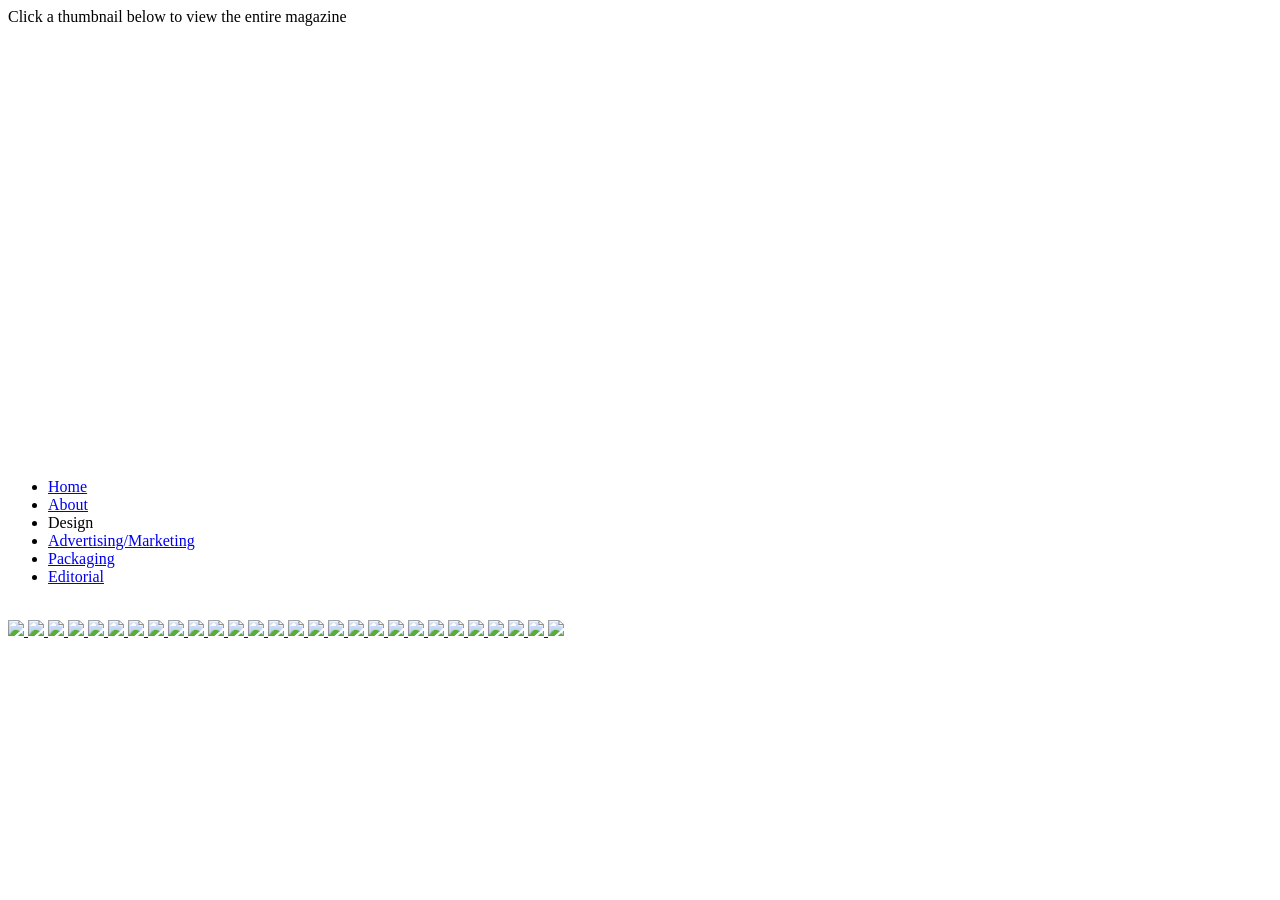
==== publication.html @ c63bf290 "Add files via upload" ====
<!DOCTYPE html>
<html Lang="en">

<head>
  <meta charset="UTF-8">
  <meta name="viewport" content="width=device-width, initial-scale=1.0">
  <meta http.equiv="X-UA-Compatible" content="ie=edge">
  <link href="https://fonts.googleapis.com/css2?family=Quicksand:wght@300&display=swap" rel="stylesheet">
  <link rel="stylesheet" href="css/styles.css">
  <link rel="stylesheet" href="css/sis.css">
  <title>Tim Andrews</title>
</head>

<body>

			<header>
				<div class="title">Click a thumbnail below to view the entire magazine
			   </div>

				  <nav>
						<div class="logo">
							<a href="index.html">
								<svg version="1.1" class="logoimg" id="Layer_1" xmlns="http://www.w3.org/2000/svg" xmlns:xlink="http://www.w3.org/1999/xlink" x="0px" y="0px"
										width="140px" height="432px" viewBox="0 0 140 432" enable-background="new 0 0 140 432" xml:space="preserve">
									<g id="Layer_1_1_" display="none">
									</g>
										<path class="bruh" fill="#FFFFFF" d="M2.009,92.744v0.343c0.31,0.013,0.641,0.021,1,0.021C2.653,92.964,2.323,92.847,2.009,92.744z"/>
										<path class="bruh2" fill="#FFFFFF" d="M336.657,92.649l-118.803,0.089L169.407,3.441V3.439l0,0.001l0-0.001v0.002l-48.447,89.297L2.009,92.649
											v0.095c0.11,0.037,0.236,0.087,0.35,0.127c-0.017,0-0.038,0-0.055-0.001v0.003c-0.095-0.003-0.204-0.002-0.295-0.006v54.229
											l0.305,0.002v0.002l2.155,0.012l17.208,0.109v-0.016l2.437,0.013l-0.007-36.445h87.067L2.304,311.439v14.668h48.041v-0.009
											l6.189-0.001l0.119-21.802l-30.486,0.007l19.492-36.404c-4.884-2.931-9.767-5.838-14.65-7.791c4.884,1.953,9.767,4.86,14.65,7.791
											l15.673-29.273l23.641,60.716c0.373-1.371,0.805-2.72,1.259-4.059l25.44-49.016l48.971,77.629v81.826h-48.818v21.506h57.581h57.895
											v-21.436h-49.083v-82.905l48.335-76.621l25.438,49.011c0.454,1.341,0.888,2.691,1.261,4.064l23.888-61.354l35.44,66.191
											l-30.421-0.007l0.118,21.922l6.19,0.002v0.013h48.041v-14.668L227.64,110.774h86.849l0.22,36.666l2.281-0.001v0.002l0.299-0.002
											l19.221-0.007l-0.001-0.115l0.149-0.001V92.649z M169.407,36.775l29.971,55.977l-30.045,0.022l-29.897-0.022L169.407,36.775z
												M111.615,202.01c-0.015-0.044-0.029-0.075-0.044-0.075l0,0.001l0-0.001c0,0.001,0,0.001,0,0.002l-25.134,51.415l-13.732-35.966
											l17.934-33.495l39.149-73.118h30.857v172.555L111.615,202.01z M265.766,216.743l-13.978,36.606l-25.134-51.41
											c0-0.001,0-0.003,0-0.005l-0.001,0.002l-0.001-0.002c-0.015,0-0.029,0.032-0.045,0.077l-48.39,80.26V110.774h30.81L265.766,216.743z
											"/>
								</svg>
							</a>
						</div>

						<ul class="nav-links">
							<li><a href="index.html">Home</a></li>
							<li><a href="about.html">About</a></li>
								<div class="dropdown">
									<li>Design</li>
										<div class="dropdown-content">
											<li><a href="digital.html">Advertising/Marketing</a></li>
											<li><a href="pkg.html">Packaging</a></li>
											<li><a href="publication.html">Editorial</a></li>
									</div>	
								</div>	
							</ul>

						<div class="burger">
							<div class="line1"></div>
							<div class="line2"></div>
							<div class="line3"></div>
						</div>
				 </nav>
				</header>
		
				<div class="parentContainer">
					<img class="background" src="./img/sky.jpg" alt=""/>
					<img class="clouds isMoving" src="./img/clouds.png" alt=""/>
					<img class="foreground" src="./img/mountains.png" alt=""/>
					<img class="lake" src="./img/reflection.png" alt=""/>
					<img class="gradient" src="./img/gradient.jpg" alt=""/>
				</div>
        
                
         <div class="websites">

			

			<a href="https://secure.viewer.zmags.com/publication/5f3eebe9#/5f3eebe9/1" target="_blank">
				<img src="publication/december2025.jpg">
			</a>
			
			<a href="https://secure.viewer.zmags.com/publication/49be6be2#/49be6be2/1" target="_blank">
				<img src="publication/november2025.jpg">
			</a>
			
			<a href="https://secure.viewer.zmags.com/publication/4e2381e9#/4e2381e9/1" target="_blank">
				<img src="publication/october2025.jpg">
			</a>
			
			<a href="https://secure.viewer.zmags.com/publication/300111e3#/300111e3/1" target="_blank">
				<img src="publication/september2025.jpg">
			</a>
			
			<a href="https://secure.viewer.zmags.com/publication/53f6e9e9#/53f6e9e9/1" target="_blank">
				<img src="publication/august2025.jpg">
			</a>
			
			<a href="https://secure.viewer.zmags.com/publication/0bf2c969#/0bf2c969/1" target="_blank">
				<img src="publication/july2025.jpg">
			</a>
			
			<a href="https://secure.viewer.zmags.com/publication/50e70b63#/50e70b63/1" target="_blank">
				<img src="publication/june2025.jpg">
			</a>
			
			<a href="https://secure.viewer.zmags.com/publication/0733ea6d#/0733ea6d/1" target="_blank">
				<img src="publication/may2025.jpg">
			</a>

			<a href="https://secure.viewer.zmags.com/publication/566aa2e9#/566aa2e9/1" target="_blank">
				<img src="publication/april2025.jpg">
			</a>

			<a href="https://secure.viewer.zmags.com/publication/0d6620e2#/0d6620e2/1" target="_blank">
				<img src="publication/march2025.jpg">
			</a>

			<a href="https://secure.viewer.zmags.com/publication/6b41f268#/6b41f268/1" target="_blank">
				<img src="publication/february2025.jpg">
			</a>

			<a href="https://secure.viewer.zmags.com/publication/4c2260e7#/4c2260e7/1" target="_blank">
				<img src="publication/january2025.jpg">
			</a>

			<a href="https://secure.viewer.zmags.com/publication/057641e3#/057641e3/1" target="_blank">
				<img src="publication/december2024.jpg">
			</a>

			<a href="https://secure.viewer.zmags.com/publication/21497263#/21497263/1" target="_blank">
				<img src="publication/november2024.jpg">
			</a>

			<a href="https://secure.viewer.zmags.com/publication/391432e3#/391432e3/1" target="_blank">
				<img src="publication/october2024.jpg">
			</a>

			<a href="https://secure.viewer.zmags.com/publication/053643e3#/053643e3/1" target="_blank">
				<img src="publication/september2024.jpg">
			</a>

			<a href="https://secure.viewer.zmags.com/publication/4bfbea6c#/4bfbea6c/1" target="_blank">
				<img src="publication/august2024.jpg">
			</a>

			<a href="https://secure.viewer.zmags.com/publication/1c630be2#/1c630be2/1" target="_blank">
				<img src="publication/july2024.jpg">
			</a>

			<a href="https://secure.viewer.zmags.com/publication/214473e2#/214473e2/1" target="_blank">
				<img src="publication/june2024.jpg">
			</a>

			<a href="https://secure.viewer.zmags.com/publication/3a559368#/3a559368/1" target="_blank">
				<img src="publication/may2024.jpg">
			</a>

			<a href="https://secure.viewer.zmags.com/publication/45220263#/45220263/1" target="_blank">
				<img src="publication/april2024.jpg">
			</a>

			<a href="https://secure.viewer.zmags.com/publication/55262162#/55262162/1" target="_blank">
				<img src="publication/march2024.jpg">
			</a>


			<a href="https://secure.viewer.zmags.com/publication/4f2ac86d#/4f2ac86d/1" target="_blank">
				<img src="publication/february2024.jpg">
			</a>


			<a href="https://secure.viewer.zmags.com/publication/4e6f8b68#/4e6f8b68/1" target="_blank">
				<img src="publication/january2024.jpg">
			</a>

			<a href="https://secure.viewer.zmags.com/publication/19f628e3#/19f628e3/1" target="_blank">
				<img src="publication/december2023.jpg">
			</a>

			<a href="https://secure.viewer.zmags.com/publication/291430e2#/291430e2/1" target="_blank">
				<img src="publication/november2023.jpg">
			</a>

			<a href="https://secure.viewer.zmags.com/publication/b8bcfeab#/b8bcfeab/1" target="_blank">
				<img src="publication/july2023.jpg">
			</a>

			<a href="https://secure.viewer.zmags.com/publication/f0e0dbb9#/f0e0dbb9/1" target="_blank">
				<img src="publication/october2022.jpg">
			</a>

		</div>
            




  <script src="js/app.js"></script>

</body>

</html>
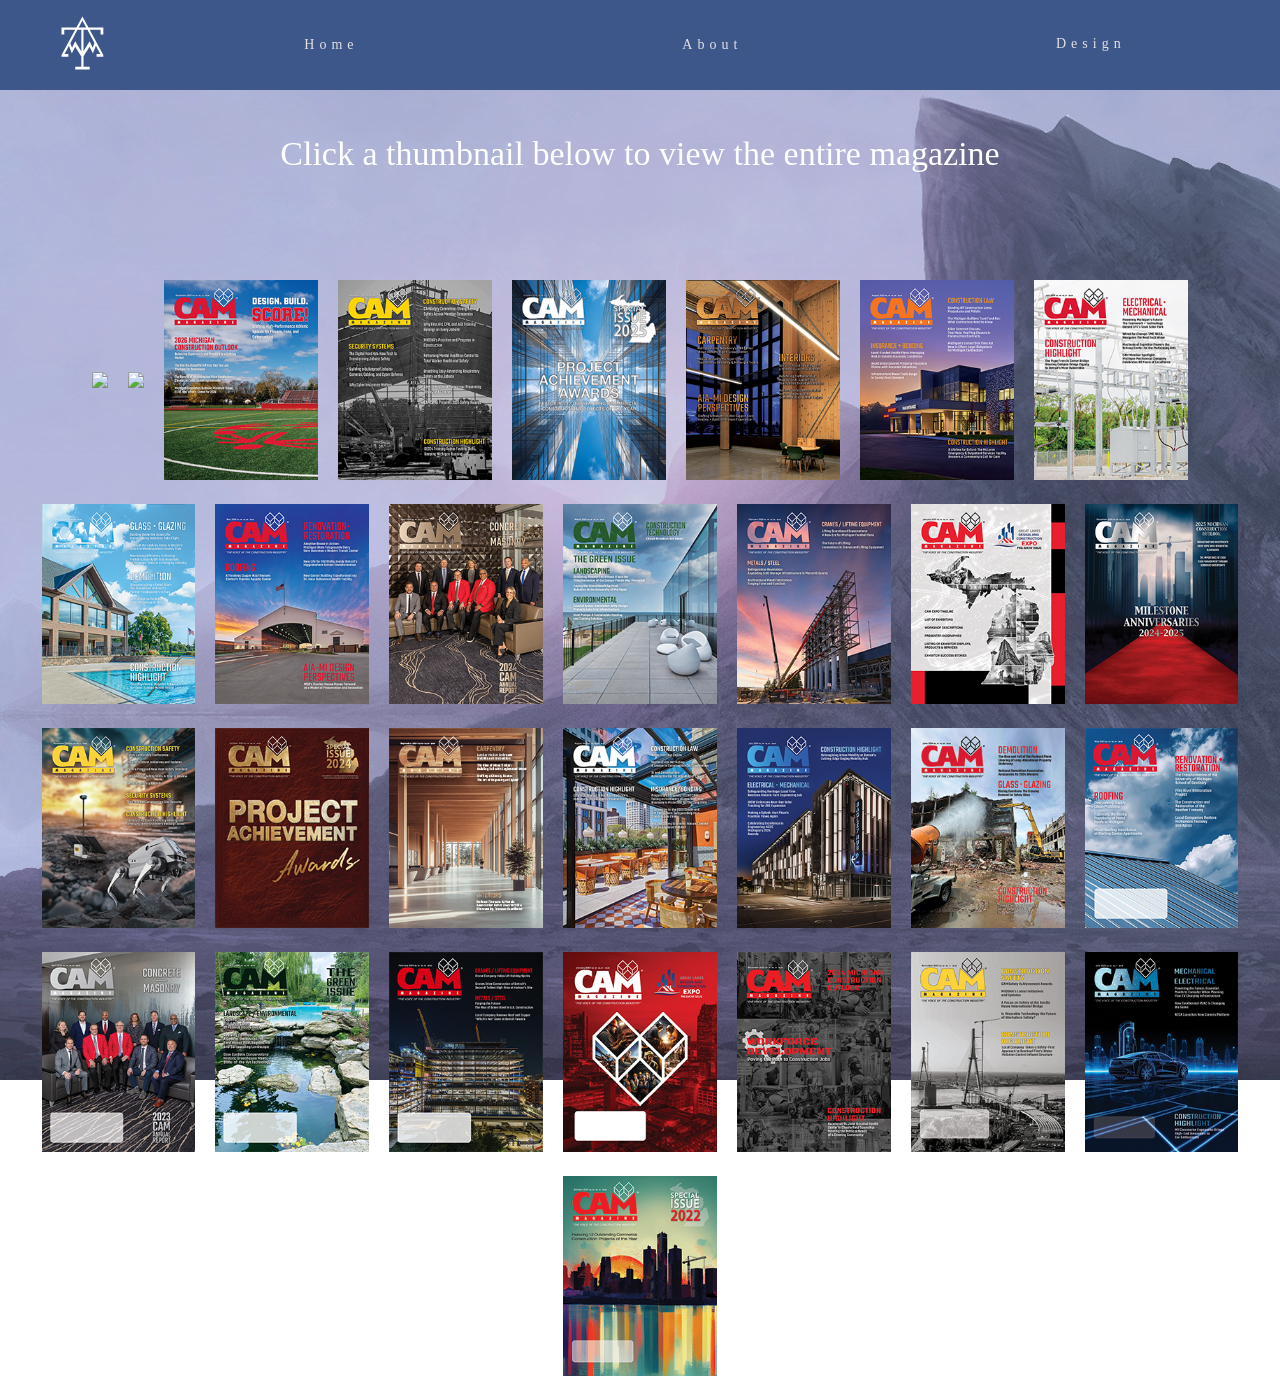
==== commit 16e8f5e4: "Add files via upload" ====
--- a/publication.html
+++ b/publication.html
@@ -73,8 +73,14 @@
                 
          <div class="websites">
 
-			
-
+			<a href="https://secure.viewer.zmags.com/publication/18e20863#/18e20863/1" target="_blank">
+				<img src="publication/march2026.png">
+			</a>
+
+					<a href="https://secure.viewer.zmags.com/publication/600053e2#/600053e2/1" target="_blank">
+				<img src="publication/february2026.png">
+			</a>
+					
 			<a href="https://secure.viewer.zmags.com/publication/5f3eebe9#/5f3eebe9/1" target="_blank">
 				<img src="publication/december2025.jpg">
 			</a>
--- a/css/styles.css
+++ b/css/styles.css
@@ -0,0 +1,502 @@
+/* Main Styles --------------------- */
+*{
+   margin: 0px;
+   padding: 0px;
+   box-sizing: border-box;
+   font-family: 'Quicksand';
+}
+html,
+body {
+  margin: 0;
+  overflow-x: hidden;
+  min-height: 100vh;
+}
+header {
+  font-family: 'Quicksand';
+  color: rgba(255, 255, 255, 1);
+  position: relative;
+  z-index: 7;
+}
+.title {
+  text-align: center;
+  font-size: 34px;
+  padding-top: 15vh;
+}
+.name{
+  font-size: 44px;
+}
+
+
+.content {
+    top: 10vh;
+    display: flex;
+    flex-wrap: wrap;
+    align-items: flex-start;
+    justify-content: space-evenly;
+    color: rgba(255, 255, 255, 1);
+    text-align: center;
+    margin: 0 auto;
+    position: relative;
+    z-index: 4;
+    height: 90vh;
+  }
+.about {
+  color: rgba(255, 255, 255, 1);
+  background-color: rgba(62,88, 138, .35);
+  border-radius: 50px;
+  border: 2px solid rgba(255, 255, 255, .75);
+  flex-basis: 100%;
+  font-size: 18px;
+  text-align: center;
+  padding: 15px;
+  margin-left: 15vw;
+  margin-right: 15vw;
+  align-self: center;
+}
+.portrait {
+  margin-top: 20px;
+  overflow: hidden;
+  max-height: 400px;
+  max-width: 400px;
+  position: relative;
+  text-align: center;
+  align-items: center;
+  border: 5px solid rgba(62,88, 138, .35);
+  border-radius: 50%;
+}
+.overlay {
+font-size: 32px;
+color: #fff;
+position: absolute;
+top: 0;
+right: 0;
+bottom: 0;
+left: 0;
+padding-left: 20px;
+padding-right: 20px;
+display: flex;
+flex-direction: column;
+justify-content: center;
+align-items: center;
+background: rgba(62,88, 138, .85);
+opacity: 0;
+transition: .5s;
+}
+.overlay a {
+  text-decoration: none;
+  color: #fff;
+  padding: 7px 15px 7px 15px;
+}
+.overlay a:hover {
+  color: #edc6ff;
+  text-decoration: underline;
+}
+.overlay:hover {
+  opacity: 1;
+}
+.portrait img {
+  transform-origin: 50% 50%;
+  transition: .55s;
+}
+.portrait:hover img {
+  transform: scale(1.1);
+}
+.arrow {
+  width: 50px;
+  margin-top: 100px;
+  transition: .25s;
+}
+.arrow:hover {
+  cursor: pointer;
+  transform: scale(1.2);
+}
+nav{
+    display: flex;
+    justify-content: space-between;
+    align-items: center;
+    min-height: 10vh;
+    width: 100vw;
+    background-color: #3e578a;
+    font-family: 'Quicksand', sans-serif;
+    position: fixed;
+    top: 0;
+    z-index: 100;
+ }
+.logoimg {
+   height: 6vh;
+   transition: 1s ease-in-out;
+}
+.logoimg:hover {
+  cursor: pointer;
+}
+.logoimg:hover .bruh2 {
+  fill: #edc6ff;
+  transition: .25s ease-in-out;
+}
+.nav-links{
+  display: flex;
+  justify-content: space-around;
+  width: 70%;
+}
+.nav-links li{
+  color: rgb(225, 225, 225);
+  text-decoration: none;
+  letter-spacing: 5px;
+  font-size: 14px;
+  display: inline-block;
+  list-style: none;
+  
+}
+.nav-links a{
+  color: rgb(225, 225, 225);
+  text-decoration: none;
+  letter-spacing: 5px;
+  font-size: 14px;
+  display: inline-block;
+  padding: 3px 5px 4px 10px;
+}
+
+.nav-links a:hover {
+  background-color: #edc6ff;
+  color: #3e578a;
+  transition: .75s;
+ }
+
+.nav-links a:active {
+  background-color: #1fe6ff;
+  transition: 0s;
+}
+.burger {
+  display: none;
+  cursor: pointer;
+}
+.burger div{
+  width: 25px;
+  height: 3px;
+  background-color: rgb(255, 255, 255);
+  margin: 5px;
+  transition: all 0.5s ease;
+}
+.burger:hover div{
+  background-color: #edc6ff;
+}
+.websites{
+   margin: 0 auto;
+   position: absolute;
+   top: 30vh;
+   display: flex;
+   flex-direction: row;
+   align-items: center;
+   justify-content: center;
+   flex-wrap: wrap;
+   width: 100%;
+  }
+.websites img{
+  height: 200px;
+  margin: 10px;
+}
+.websites img:hover{
+  transform: scale(1.05);
+  transition: .25s;
+}
+.websites a{
+  z-index: ;
+}
+
+.homepage{
+  margin: 0 auto;
+  position: absolute;
+  top: 30vh;
+  display: flex;
+  flex-direction: row;
+  align-items: center;
+  justify-content: center;
+  flex-wrap: wrap;
+  width: 100%;
+ }
+.homepage img{
+
+ margin: 10px;
+ width: 18vw;
+}
+
+.homepage img:hover{
+ transform: scale(1.01);
+ transition: .25s;
+}
+.homepage a{
+ z-index: ;
+}
+
+.img-with-text {
+  text-align: center;
+  font-size: 24px;
+  color: white;
+}
+
+
+.videos{
+  margin: 0 auto;
+  position: absolute;
+  top: 30vh;
+  display: flex;
+  flex-direction: row;
+  align-items: center;
+  justify-content: center;
+  flex-wrap: wrap;
+  width: 100%;
+ }
+
+ .videos video{
+  height: 700px;
+  margin: 10px;
+  display: flex;
+  margin-bottom: auto;
+ }
+
+.dropdown-content {
+  display: none;
+  position: absolute;
+  background-color: #3e578a;
+  box-shadow: 0px 8px 16px 0px rgba(0,0,0,0.32);
+  padding: 15px 15px;
+  text-align: left;
+  height: ;
+  justify-content: space-around;
+  flex-direction: column;
+  z-index: 2;
+}
+.dropdown:hover .dropdown-content {
+  display: flex;
+}
+.dropdown-content li a{
+  padding: 10px 10px;
+
+}
+.logo img {
+   height: 7.5vh;
+   transition: 1s ease-in-out;
+}
+.logo:hover {
+  cursor: pointer;
+}
+.nav-links{
+  display: flex;
+  justify-content: space-around;
+  width: 90%;
+  
+}
+
+/*---------------------animated skill bars---------------------*/
+
+.skillHeader {
+    background: rgba(62,88, 138, .35);
+    padding: 10px 10px 10px;
+}
+
+.container {
+  position: relative;
+  width: 400px;
+  max-width: 90vw;
+  align-items: center;
+  padding-top: 20px;
+
+
+}
+
+.container h2 {
+  color: #fff;
+}
+
+.container .skills {
+  position: relative;
+  display: flex;
+  margin: 10px 0;
+  padding: 10px 10px 10px;
+  background: rgba(62,88, 138, .35);
+  overflow: hidden;
+  transition: 0.2s;
+}
+.container:hover .skills
+{
+  opacity: 0.75;
+}
+.container .skills:hover {
+  opacity: 1;
+  transform: scale(1.01);
+}
+
+.container .skills:before {
+  content: '';
+  position: absolute;
+  top: 0;
+  left: 0;
+  width: 100%;
+  height: 50%;
+  z-index: 10;
+}
+
+
+.container .skills .Name {
+  position: relative;
+  width: 110px;
+  text-align: center;
+  color: #fff;
+  margin-top: 0px;
+  font-size: 14px;
+
+
+}
+
+
+.container .skills .Value {
+  position: relative;
+  width: 40px;
+  text-align: left;
+  color: #fff;
+  margin-left: 25px;
+  font-size: 12px;
+}
+
+.container .skills .percent {
+  position: relative;
+  width: calc(100% - 190px);
+  height: 10px;
+  margin: 4px 2px;
+  background: #3E588A;
+  box-shadow: inset 0 0 10px #000;
+  overflow: hidden;
+}
+
+.container .skills .percent .progress {
+  position: absolute;
+  top: 0;
+  left: 0;
+  width: 1%;
+  height: 100%;
+  background: #fff;
+  box-shadow: inset 0 0 2px #000;
+/*  animation: animate 2.5s ease-in-out forwards; */
+}
+
+.isPlaying {
+  animation: animate 2.5s ease-in-out forwards;
+}
+@keyframes animate {
+  from {
+    width: 0;
+  }
+}
+
+
+
+.container .skills .percent .progress{
+    background: linear-gradient(45deg, #1fe6ff, #edc6ff);
+}
+
+/*--------------Media Queries ----------------------*/
+@media screen and (max-width: 820px){
+  .content{
+    top: 15vh;
+    }
+    .about{
+      font-size: 14px;
+      border: 2px solid rgba(255, 255, 255, .75);
+    }
+    .portrait {
+      border: 2px solid rgba(62,88, 138, .35);
+    }
+}
+
+@media screen and (max-width: 1366px){
+
+  .homepage img{
+
+    margin: 10px;
+    width: 40vw;
+   }
+}
+
+@media screen and (max-width: 1024px){
+  .nav-links{
+      width: 80%;
+  }
+
+  .homepage img{
+
+    margin: 10px;
+    width: 75vw;
+   }
+}
+@media screen and (max-width: 768px){
+  .title {
+    font-size: 24px;
+  }
+  .name{
+    font-size: 32px;
+  }
+  body{
+    overflow-x: hidden;
+  }
+  .nav-links{
+    position: absolute;
+    right: 0px;
+    height: 65vh;
+    top: 10vh;
+    background-color: #3e578a;
+    opacity: 95%;
+    display: flex;
+    flex-direction: column;
+    align-items: center;
+    width: 50%;
+    transform: translateX(100%);
+    transition: transform 0.5s ease-in;
+   
+   }
+  .burger{
+    display: block;
+    margin-right: 30px;
+   }
+  .logo {
+    margin-left: -35px;
+   }
+  .portrait,
+  .portrait img {
+    width: 55vw;
+    height: 55vw;
+  }
+  .about{
+    margin-right: 2vw;
+    margin-left: 2vw;
+  }
+ }
+
+  @media screen and (max-width: 400px) {
+    .container .skills {
+      padding: 5px 1px 3px;
+    }
+    .title {
+      font-size: 18px;
+    }
+    .name{
+      font-size: 24px;
+    }
+  }
+
+
+.nav-active{
+  transform: translateX(0%);
+  transition: transform 0.5s ease-in;
+}
+
+
+
+.toggle .line1{
+  transform: rotate(-45deg) translate(-5px,6px);
+}
+.toggle .line2{
+  opacity: 0;
+}
+.toggle .line3{
+  transform: rotate(45deg) translate(-5px,-6px);
+}
--- a/css/sis.css
+++ b/css/sis.css
@@ -0,0 +1,96 @@
+
+
+.parentContainer {
+    top: 0;
+    height: 1440px;
+    min-height: 100vh;
+    margin: 0 auto;
+    overflow: hidden;
+    position: fixed;
+    width: 2560px;
+    align-items: center;
+    left: 50%;
+    transform: translate(-50%);
+}
+
+.background,
+.clouds,
+.foreground,
+.lake,
+.gradient {
+    height: 100%;
+
+
+}
+.background,
+.foreground,
+.lake,
+.gradient {
+    position: absolute;
+    left: 0;
+    top: 0;
+
+}
+.background {
+    z-index: 0;
+}
+.clouds {
+    position: relative;
+    z-index: 1;
+
+}
+.foreground {
+    z-index: 2;
+}
+.lake {
+    opacity: .4;
+    z-index: 3;
+}
+.gradient {
+  z-index: 4;
+  opacity: 0.25;
+}
+.isMoving {
+    animation-duration: 90000ms;
+    animation-iteration-count: infinite;
+    animation-name: goLeftAndReset;
+    animation-timing-function: linear;
+}
+
+@keyframes goLeftAndReset {
+    0% {
+        -webkit-transform: translateX(0%);
+        transform: translateX(0%);
+    }
+    100% {
+        -webkit-transform: translateX(-50%);
+        transform: translateX(-50%);
+    }
+}
+
+@media screen and (max-width: 1920px) and (max-height: 1080px) {
+  .parentContainer {
+    height: 1080px;
+    min-height: 100vh;
+    margin: 0 auto;
+    overflow: hidden;
+    position: fixed;
+    width: 1920px;
+    align-items: center;
+    left: 50%;
+    transform: translate(-50%);
+  }
+
+  @media screen and (max-width: 1280px) and (max-height: 800px) {
+    .parentContainer {
+      height: 720px;
+      min-height: 100vh;
+      margin: 0 auto;
+      overflow: hidden;
+      position: fixed;
+      width: 1280px;
+      align-items: center;
+      left: 50%;
+      transform: translate(-50%);
+    }
+}
